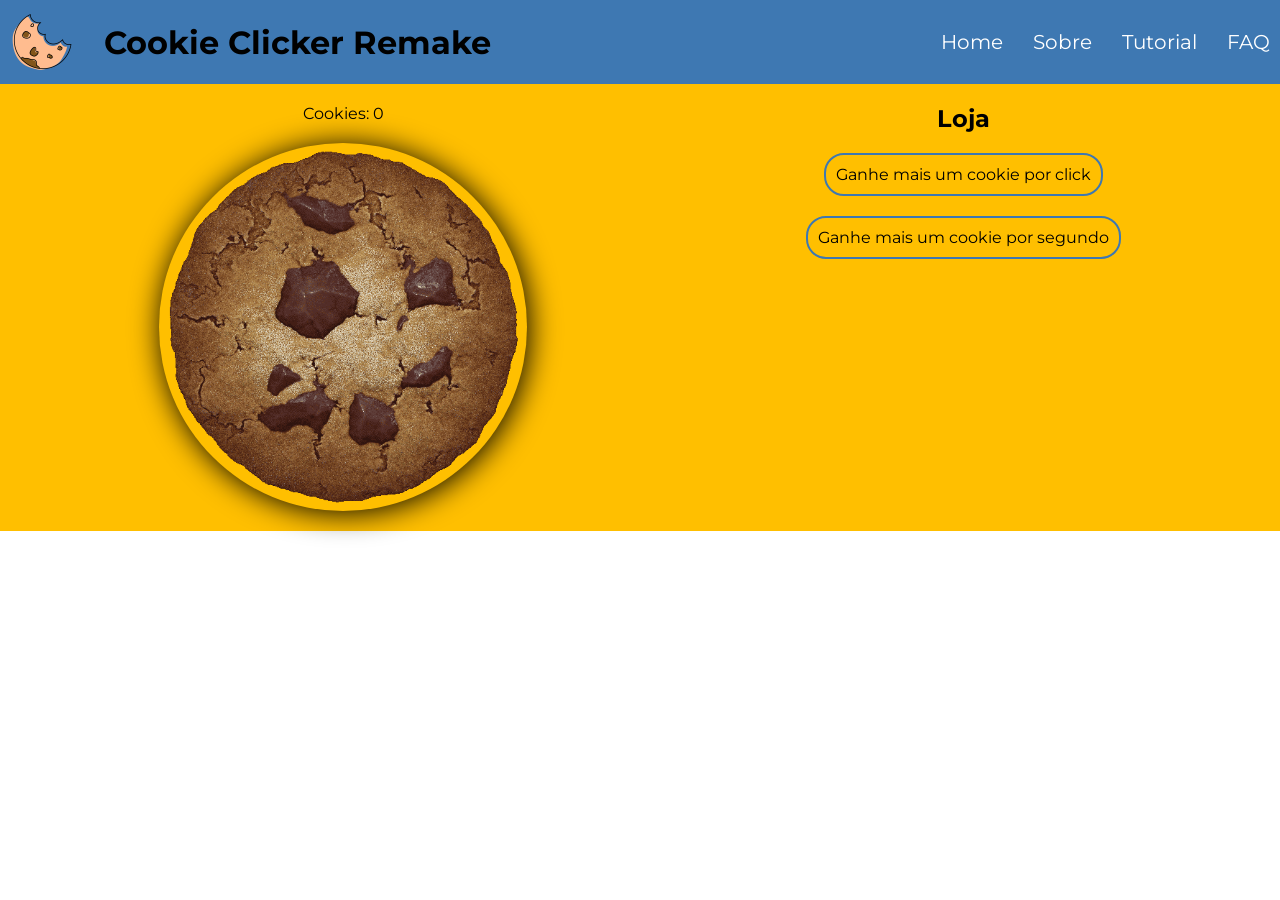
==== cookie_Thread/index.html @ 2adacaa2 "v0.1" ====
<!DOCTYPE html>
<html lang="en">
<head>
    <meta charset="UTF-8">
    <meta http-equiv="X-UA-Compatible" content="IE=edge">
    <meta name="viewport" content="width=device-width, initial-scale=1.0">
    <link rel="stylesheet" href="style.css">
   
    <link rel="shortcut icon" href="/site pica/assets/cookie.png" type="image/x-icon">
    <title>Cookie Clicker</title>
</head>
<body>
    <header class="cabecalho">
        <div class="cabecalho-conteudo">
            <div class="cabecalho-titulo">
            <img src="/site pica/assets/cookie.png" alt="" class="logo">
            <h1>Cookie Clicker Remake</h1></div>
            <ul class="cabecalho-links">
                <li><a href="" class="a-links">Home</a></li>
                <li><a href="" class="a-links">Sobre</a></li>
                <li><a href="" class="a-links">Tutorial</a></li>
                <li><a href="" class="a-links">FAQ</a></li>
            </ul>
        </div>
    </header>
    
    
    <main class="principal-content">
        <section class="cookie-display">
            <p class="cookie" id="cookies-displayer">Cookies:</p>
            <img src="/site pica/assets/click-cookie.png" alt="" id="cookie-button" class="cookie-click">
        </section>
        <section class="cookie-store">
            <ul class="store">
                <h1 class="titulo-store">Loja</h1>
                <li class="products" id="product1">Ganhe mais um cookie por click</li>
                <li class="products">Ganhe mais um cookie por segundo</li>
            </ul>
        </section>
    </main>
    <footer></footer>

    <script src="/site pica/script.js"></script>
    
</body>
</html>
---- cookie_Thread/style.css ----
@import url('https://fonts.googleapis.com/css2?family=Montserrat:wght@300;400;600;800&display=swap');
*
{
    margin: 0;
    padding: 0;
}

.cabecalho
{
    background-color: #3E78B2;
    padding: 10px;
}

.logo
{
    width: 64px;
    height: auto;
}

.cabecalho-conteudo
{
    display: flex;
    justify-content: space-between;
    align-items: center;
}
.cabecalho-links
{
    display: flex;
    gap: 30px;
    font-family: 'Montserrat', sans-serif;
    font-size: 20px;
    text-decoration: none;
    list-style:none;
    align-items: center;
}

.cabecalho-titulo
{
    display: flex;
    align-items: center;
    gap: 30px;
    font-family: 'Montserrat', sans-serif;
}

.a-links
{
    text-decoration: none;
    color: white;
    transition: .25s ease;
}

.a-links:hover
{
    color: #FFBF00;
}

.principal-content
{
    display: flex;
    background-color: #FFBF00;
    justify-content: space-around;
    padding: 20px;
}

.cookie-display
{
    display: flex;
    font-family: 'Montserrat', sans-serif;
    flex-direction: column;
    gap: 20px;
    align-items: center;
}


.cookie-click
{
    width: 368px;
    box-shadow: 2px 2px 30px;
    border-radius: 500px;
    transition: .25s ease;
}

.cookie-click
{
    cursor: pointer;
}

.store
{
    display: flex;
    text-decoration: none;
    list-style: none;
    flex-direction: column;
    align-items: center;
    gap: 20px;
}

.titulo-store
{
    font-family: 'Montserrat', sans-serif;
}

.products
{
    font-family: 'Montserrat', sans-serif;
    border: 2px solid #3E78B2;
    padding: 10px;
    border-radius: 20px;
}

.products:hover
{
    cursor: pointer;
}
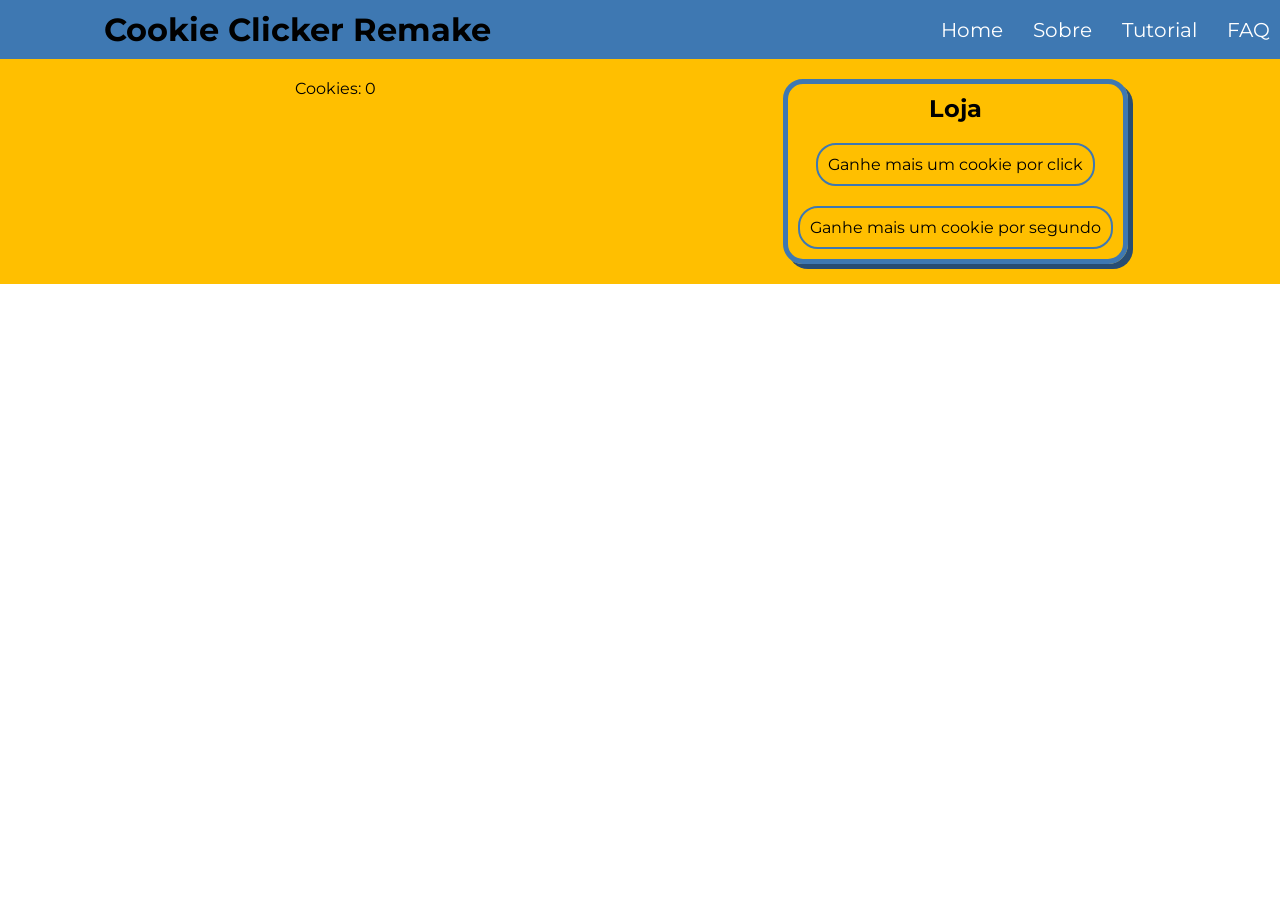
==== commit c2e41e38: "v0.2" ====
--- a/cookie_Thread/index.html
+++ b/cookie_Thread/index.html
@@ -5,15 +5,14 @@
     <meta http-equiv="X-UA-Compatible" content="IE=edge">
     <meta name="viewport" content="width=device-width, initial-scale=1.0">
     <link rel="stylesheet" href="style.css">
-   
-    <link rel="shortcut icon" href="/site pica/assets/cookie.png" type="image/x-icon">
+    <link rel="shortcut icon" href="/assets/cookie.png" type="image/x-icon">
     <title>Cookie Clicker</title>
 </head>
 <body>
     <header class="cabecalho">
         <div class="cabecalho-conteudo">
             <div class="cabecalho-titulo">
-            <img src="/site pica/assets/cookie.png" alt="" class="logo">
+            <img src="/assets/cookie.png" alt="" class="logo">
             <h1>Cookie Clicker Remake</h1></div>
             <ul class="cabecalho-links">
                 <li><a href="" class="a-links">Home</a></li>
@@ -28,19 +27,22 @@
     <main class="principal-content">
         <section class="cookie-display">
             <p class="cookie" id="cookies-displayer">Cookies:</p>
-            <img src="/site pica/assets/click-cookie.png" alt="" id="cookie-button" class="cookie-click">
+            <img src="/assets/click-cookie.png" alt="" id="cookie-button" class="cookie-click">
         </section>
         <section class="cookie-store">
-            <ul class="store">
+            <ul id="store"class="store">
                 <h1 class="titulo-store">Loja</h1>
-                <li class="products" id="product1">Ganhe mais um cookie por click</li>
+                <li class="products" id="upgrade1">Ganhe mais um cookie por click</li>
                 <li class="products">Ganhe mais um cookie por segundo</li>
             </ul>
         </section>
     </main>
-    <footer></footer>
 
-    <script src="/site pica/script.js"></script>
+    <footer class="">
+        
+    </footer>
+
+    <script type="module" src="./Scripts/main.js"></script>
     
 </body>
 </html>
--- a/cookie_Thread/style.css
+++ b/cookie_Thread/style.css
@@ -84,6 +84,14 @@
 {
     cursor: pointer;
 }
+.cookie-store
+{
+    border: 5px solid #3E78B2;
+    padding: 10px;
+    /* background-color: #; */
+    border-radius: 20px;
+    box-shadow: 5px 5px #284D73;
+}
 
 .store
 {
@@ -105,12 +113,14 @@
     font-family: 'Montserrat', sans-serif;
     border: 2px solid #3E78B2;
     padding: 10px;
+    transition: .25s ease;
     border-radius: 20px;
 }
 
 .products:hover
 {
     cursor: pointer;
+    transform: scale(1.05);
 }
 
 
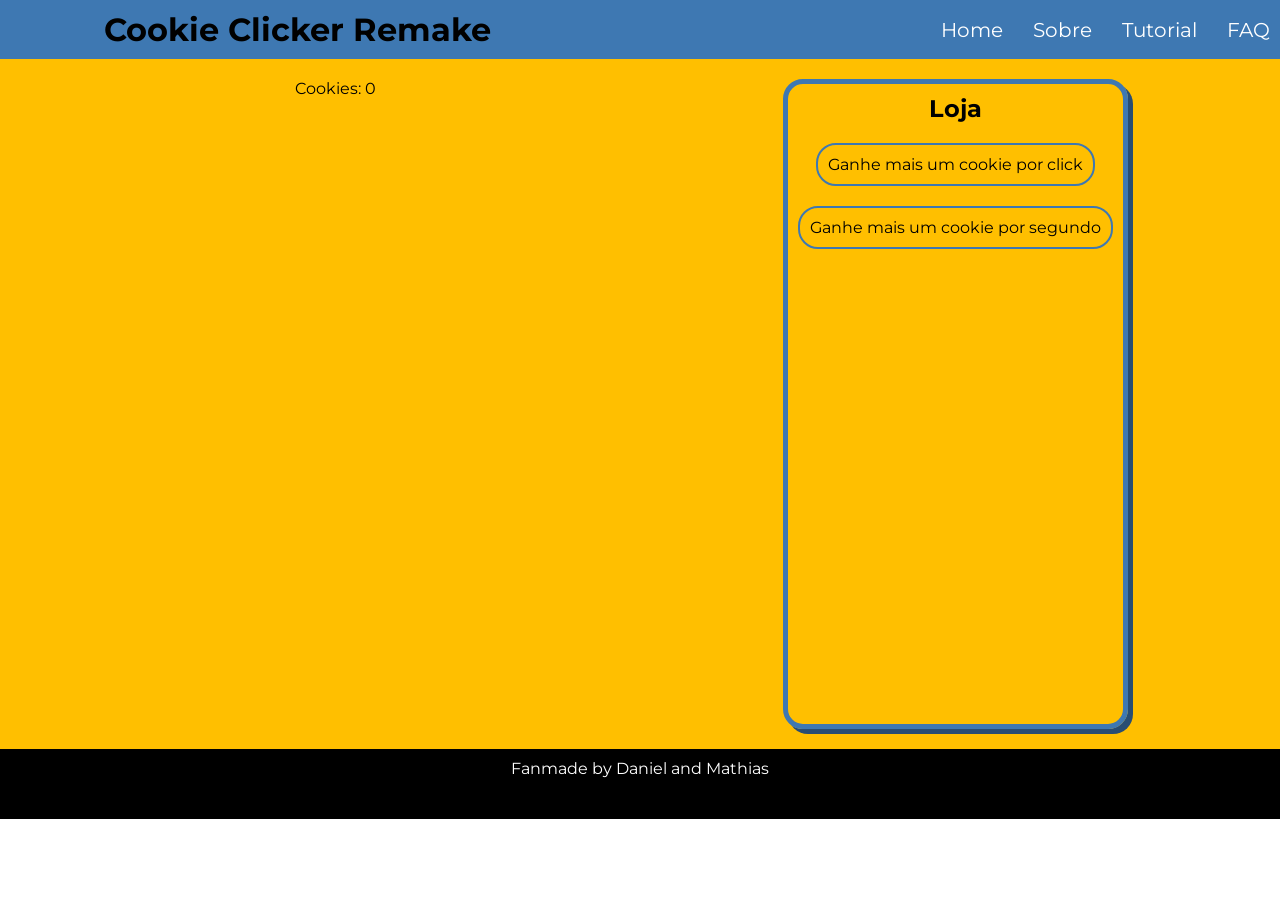
==== commit eab10440: "0.2.1" ====
--- a/cookie_Thread/index.html
+++ b/cookie_Thread/index.html
@@ -6,6 +6,7 @@
     <meta name="viewport" content="width=device-width, initial-scale=1.0">
     <link rel="stylesheet" href="style.css">
     <link rel="shortcut icon" href="/assets/cookie.png" type="image/x-icon">
+    <script src="https://kit.fontawesome.com/9331c80f5d.js" crossorigin="anonymous"></script>
     <title>Cookie Clicker</title>
 </head>
 <body>
@@ -38,8 +39,9 @@
         </section>
     </main>
 
-    <footer class="">
-        
+    <footer class="rodape">
+        <p class="texto-rodape">Fanmade by Daniel and Mathias</p>
+        <a href=""><i class="fa-brands fa-github"></i></a>
     </footer>
 
     <script type="module" src="./Scripts/main.js"></script>
--- a/cookie_Thread/style.css
+++ b/cookie_Thread/style.css
@@ -3,6 +3,10 @@
 {
     margin: 0;
     padding: 0;
+}
+
+body{
+
 }
 
 .cabecalho
@@ -123,11 +127,83 @@
     transform: scale(1.05);
 }
 
-
-
-
-
-
-
-
-
+.rodape{
+    background-color: black;
+    flex-direction: column;
+    gap: 20px;
+    display: flex;
+    padding: 10px;
+    align-items: center;
+}
+
+.texto-rodape{
+    color: white;
+    font-family: 'Montserrat', sans-serif;
+}
+
+.fa-brands{
+    color: white;
+    transition: .2s ease;
+}
+.fa-brands:hover{
+    color: #FFBF00;
+}
+
+@media (max-width:768px){
+    .cabecalho{
+        padding: 5px;
+    }
+
+    .logo{
+        width: 32px;
+    }
+
+    .cabecalho-titulo{
+        gap: 10px
+    }
+    .cabecalho-titulo h1{
+        font-size: 20px;
+    }
+    .cabecalho-links{
+        gap: 10px;
+        font-size: 15px;
+    }
+
+    .principal-content{
+        flex-direction: column;
+        gap: 30px;
+    }
+
+    .cookie-click{
+        width: 250px;
+    }
+
+    .titulo-store{
+        font-size: 20px;
+    }
+
+    .products{
+        font-size: 12px;
+    }
+}
+
+@media (min-height: 600px) {
+
+    .rodape{
+        min-height: 50px;
+    }
+
+    .principal-content{
+        min-height: 650px;
+    }
+    
+}
+
+
+
+
+
+
+
+
+
